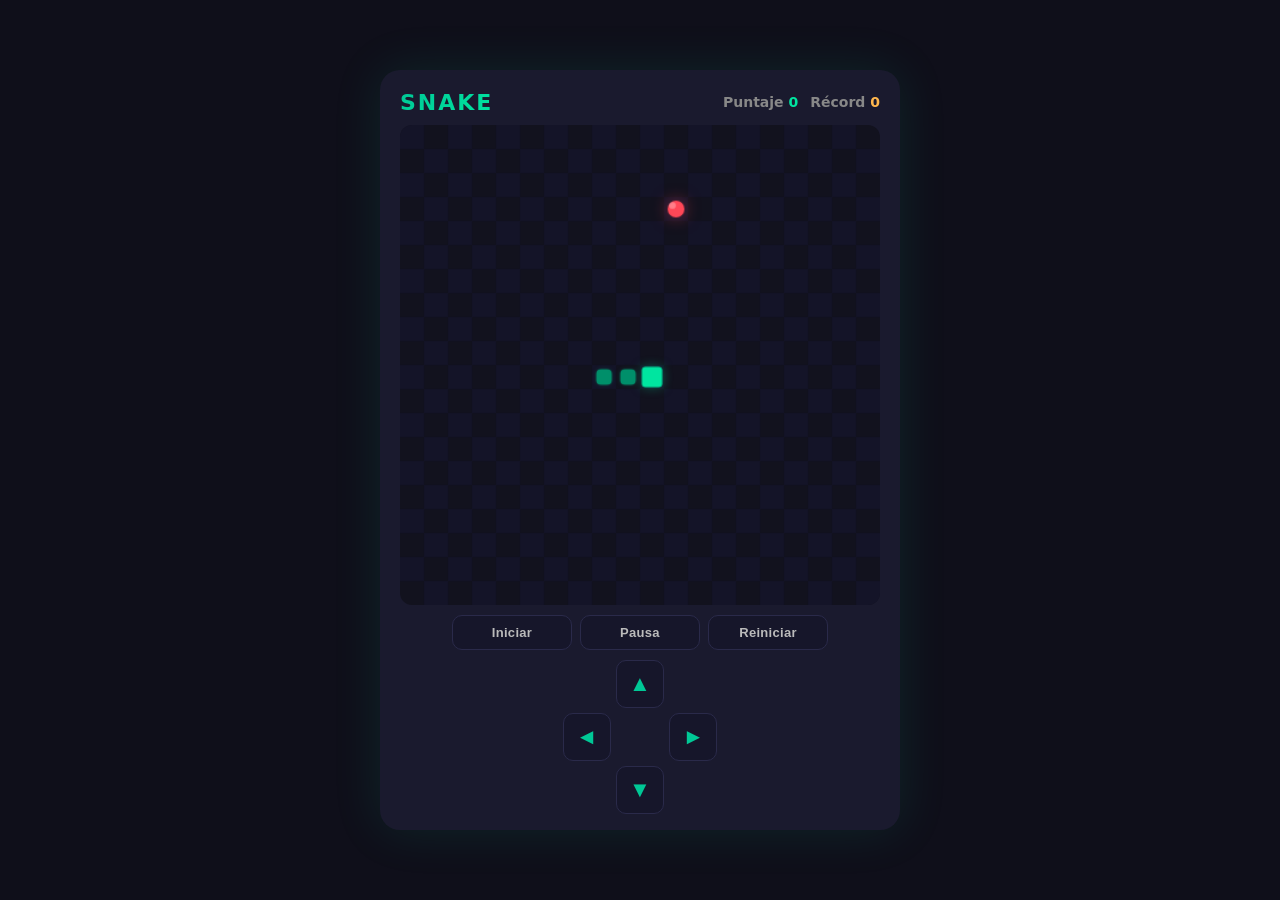
==== app/src/main/assets/index.html @ 1cebfd0d "Incorporar juego Snake original como recurso local" ====
<!DOCTYPE html>
<html lang="es">
<head>
<meta charset="UTF-8">
<meta name="viewport" content="width=device-width, initial-scale=1.0, maximum-scale=1.0, user-scalable=no">
<title>Snake Game</title>
<style>
*{margin:0;padding:0;box-sizing:border-box}
body{
  background:#0f0f1a;
  min-height:100dvh;
  display:flex;
  justify-content:center;
  align-items:center;
  font-family:'Segoe UI',system-ui,-apple-system,sans-serif;
  touch-action:none;
  overflow:hidden;
  user-select:none;-webkit-user-select:none;
}
.game-wrapper{
  background:#1a1a2e;
  border-radius:20px;
  padding:20px 20px 16px;
  box-shadow:0 0 50px rgba(0,200,150,.12);
  display:flex;
  flex-direction:column;
  align-items:center;
  max-width:96vw;
}
.header{
  width:100%;
  display:flex;
  justify-content:space-between;
  align-items:center;
  margin-bottom:10px;
  gap:10px;
}
.title{
  font-size:22px;font-weight:800;letter-spacing:2px;
  background:linear-gradient(135deg,#00c896,#00e5a0);
  -webkit-background-clip:text;-webkit-text-fill-color:transparent;
  background-clip:text;
}
.score-box{display:flex;gap:12px;font-size:14px;font-weight:600;flex-wrap:wrap}
.score-box .lbl{color:#888}
.score-box .score-val{color:#00e5a0}
.score-box .best-val{color:#ffb74d}
.canvas-wrapper{
  position:relative;
  width:min(80vw,65vh,480px);
  aspect-ratio:1/1;
  border-radius:12px;
  overflow:hidden;
  touch-action:none;
}
canvas{
  display:block;width:100%;height:100%;
  background:#12121e;touch-action:none;
}
.overlay{
  position:absolute;inset:0;
  background:rgba(0,0,0,.72);backdrop-filter:blur(5px);-webkit-backdrop-filter:blur(5px);
  display:flex;flex-direction:column;justify-content:center;align-items:center;
  gap:6px;border-radius:12px;z-index:10;
  transition:opacity .25s;
}
.overlay.hidden{display:none}
.overlay h2{color:#fff;font-size:clamp(22px,5vw,32px);font-weight:700}
.overlay .fs{color:#00e5a0;font-size:clamp(18px,4vw,24px);font-weight:600}
.overlay .rec{
  color:#ffb74d;font-size:clamp(14px,3.5vw,18px);font-weight:700;
  animation:rec-pulse 1s ease-in-out infinite alternate;
}
@keyframes rec-pulse{from{transform:scale(1);opacity:.8}to{transform:scale(1.06);opacity:1}}
.overlay .sub{color:#999;font-size:clamp(12px,2.5vw,14px);margin-top:4px}
.overlay button{
  margin-top:10px;background:#00c896;color:#fff;border:none;
  padding:10px 32px;border-radius:10px;font-size:15px;font-weight:700;
  cursor:pointer;transition:.15s;
}
.overlay button:hover{background:#00e5a0;transform:scale(1.03)}
.overlay button:active{transform:scale(.97)}
.controls{
  width:100%;display:flex;justify-content:center;
  gap:8px;margin-top:10px;flex-wrap:wrap;
}
.controls button{
  flex:1;min-width:68px;max-width:120px;
  background:#16162a;color:#bbb;border:1px solid #2a2a4a;
  padding:9px 0;border-radius:10px;font-size:13px;font-weight:700;
  cursor:pointer;transition:.15s;letter-spacing:.3px;
}
.controls button:hover{background:#1e1e3a;border-color:#00c896}
.controls button:active{transform:scale(.96)}
.controls .btn-start{color:#00e5a0}
.controls .btn-pause{color:#ffb74d}
.controls .btn-reset{color:#ff6b6b}
.controls .btn-dis{opacity:.4;pointer-events:none}
.dpad{
  display:grid;
  grid-template-areas:'. up .''left . right''. down .';
  grid-template-columns:1fr 1fr 1fr;grid-template-rows:1fr 1fr 1fr;
  gap:5px;width:min(155px,44vw);margin-top:10px;touch-action:none;
}
.dpad button{
  width:100%;aspect-ratio:1/1;
  border-radius:10px;border:1px solid #2a2a4a;
  background:#16162a;color:#00c896;
  font-size:clamp(16px,4vw,22px);
  display:flex;align-items:center;justify-content:center;
  cursor:pointer;touch-action:none;
  -webkit-tap-highlight-color:transparent;user-select:none;
  transition:.08s;
}
.dpad button:active{background:#1e1e3a;border-color:#00e5a0;transform:scale(.92)}
.dpad .d-up{grid-area:up}
.dpad .d-left{grid-area:left}
.dpad .d-right{grid-area:right}
.dpad .d-down{grid-area:down}
@media(max-width:480px){
  .game-wrapper{padding:12px 10px}
  .title{font-size:18px}
  .score-box{font-size:12px;gap:8px}
  .controls button{font-size:12px;padding:7px 0}
}
@media(max-height:660px){
  .canvas-wrapper{width:min(75vw,55vh,380px)}
  .dpad{gap:4px;width:min(120px,38vw);margin-top:6px}
  .controls{margin-top:6px}
  .controls button{padding:5px 0;font-size:11px}
}
</style>
</head>
<body>

<div class="game-wrapper">
  <div class="header">
    <span class="title">SNAKE</span>
    <div class="score-box">
      <span><span class="lbl">Puntaje</span> <span class="score-val" id="scoreDisplay">0</span></span>
      <span><span class="lbl">Récord</span> <span class="best-val" id="bestDisplay">0</span></span>
    </div>
  </div>

  <div class="canvas-wrapper">
    <canvas id="gameCanvas" width="400" height="400"></canvas>
    <div class="overlay" id="overlay">
      <h2 id="overlayTitle">Game Over</h2>
      <p class="fs">Puntaje: <span id="overlayScore">0</span></p>
      <p class="rec hidden" id="recordMsg">★ ¡Nuevo récord!</p>
      <p class="sub" id="overlaySub">Presiona Iniciar para jugar</p>
      <button id="overlayBtn">Jugar de nuevo</button>
    </div>
  </div>

  <div class="controls">
    <button id="btnStart">Iniciar</button>
    <button id="btnPause">Pausa</button>
    <button id="btnReset">Reiniciar</button>
  </div>

  <div class="dpad" id="dpad">
    <button class="d-up" data-dir="up">▲</button>
    <button class="d-left" data-dir="left">◄</button>
    <button class="d-right" data-dir="right">►</button>
    <button class="d-down" data-dir="down">▼</button>
  </div>
</div>

<script>
(function(){
  const C=document.getElementById('gameCanvas'),CX=C.getContext('2d');
  const S=document.getElementById('scoreDisplay'),B=document.getElementById('bestDisplay');
  const bS=document.getElementById('btnStart'),bP=document.getElementById('btnPause'),bR=document.getElementById('btnReset');
  const O=document.getElementById('overlay'),OT=document.getElementById('overlayTitle');
  const OS=document.getElementById('overlayScore'),OSu=document.getElementById('overlaySub');
  const OB=document.getElementById('overlayBtn'),RM=document.getElementById('recordMsg');
  const DP=document.querySelectorAll('[data-dir]');

  const G=20, U=C.width/G;
  let snake,food,dir,nextDir,score,best;
  let running=false,paused=false,gameOver=false;
  let tid=null, interval=200;

  const AC=new (window.AudioContext||window.webkitAudioContext)();

  function beep(f,d,t){
    try{
      const o=AC.createOscillator(),g=AC.createGain();
      o.type=t;o.frequency.value=f;
      g.gain.setValueAtTime(.12,AC.currentTime);
      g.gain.exponentialRampToValueAtTime(.001,AC.currentTime+d);
      o.connect(g);g.connect(AC.destination);o.start();o.stop(AC.currentTime+d);
    }catch(e){}
  }
  function beepEat(){beep(660,.08)}
  function beepLose(){beep(180,.35,'sawtooth')}
  function beepTurn(){beep(440,.04)}

  function loadBest(){try{return parseInt(localStorage.getItem('snakeBest'))||0}catch{return 0}}
  function saveBest(v){try{localStorage.setItem('snakeBest',v)}catch{}}

  function placeFood(){
    const free=[];
    for(let x=0;x<G;x++)for(let y=0;y<G;y++)
      if(!snake.some(s=>s.x===x&&s.y===y))free.push({x,y});
    food=free.length?free[Math.floor(Math.random()*free.length)]:null;
  }

  function draw(){
    CX.clearRect(0,0,C.width,C.height);

    for(let x=0;x<G;x++)for(let y=0;y<G;y++)
      if((x+y)%2===0){CX.fillStyle='#141428';CX.fillRect(x*U,y*U,U,U)}

    snake.forEach((s,i)=>{
      const isHead=i===0;
      CX.shadowColor=isHead?'rgba(0,229,160,.35)':'rgba(0,200,150,.15)';
      CX.shadowBlur=isHead?10:4;
      CX.fillStyle=isHead?'#00e5a0':'#008f6a';
      const p=isHead?1.5:3.5;
      CX.beginPath();
      CX.roundRect(s.x*U+p,s.y*U+p,U-p*2,U-p*2,isHead?3:4);
      CX.fill();
    });
    CX.shadowBlur=0;

    if(food){
      CX.shadowColor='rgba(255,71,87,.5)';CX.shadowBlur=14;
      CX.beginPath();
      CX.arc(food.x*U+U/2,food.y*U+U/2,U/2-3,0,Math.PI*2);
      CX.fillStyle='#ff4757';CX.fill();
      CX.shadowBlur=0;
      CX.beginPath();
      CX.arc(food.x*U+U/2-3,food.y*U+U/2-3,U/7,0,Math.PI*2);
      CX.fillStyle='rgba(255,255,255,.3)';CX.fill();
    }

    if(paused&&running){
      CX.fillStyle='rgba(0,0,0,.55)';CX.fillRect(0,0,C.width,C.height);
      CX.fillStyle='#fff';CX.font='bold 38px "Segoe UI",sans-serif';
      CX.textAlign='center';CX.textBaseline='middle';
      CX.fillText('PAUSA',C.width/2,C.height/2-6);
      CX.fillStyle='#999';CX.font='15px "Segoe UI",sans-serif';
      CX.fillText('Presiona Espacio o Pausa',C.width/2,C.height/2+34);
    }
  }

  function init(){
    const h=Math.floor(G/2);
    snake=[{x:h,y:h},{x:h-1,y:h},{x:h-2,y:h}];
    dir='right';nextDir='right';
    score=0;best=loadBest();interval=200;
    B.textContent=best;S.textContent='0';
    running=false;paused=false;gameOver=false;
    if(tid){clearTimeout(tid);tid=null}
    placeFood();draw();
    O.classList.add('hidden');bS.textContent='Iniciar';bP.textContent='Pausa';
  }

  function schedule(){
    if(tid){clearTimeout(tid);tid=null}
    if(!paused&&running&&!gameOver)tid=setTimeout(step,interval);
  }

  function step(){
    if(gameOver||!running)return;
    if(paused){schedule();return}

    dir=nextDir;
    const hd={x:snake[0].x+DM[dir].x,y:snake[0].y+DM[dir].y};

    if(hd.x<0||hd.x>=G||hd.y<0||hd.y>=G||snake.some(s=>s.x===hd.x&&s.y===hd.y)){
      gameOver=true;running=false;
      beepLose();
      const nr=score>best;
      if(nr){best=score;saveBest(best);B.textContent=best}
      OT.textContent='Game Over';
      OS.textContent=score;
      OSu.textContent='Presiona Iniciar o Reiniciar';
      RM.classList.toggle('hidden',!nr);
      O.classList.remove('hidden');
      draw();
      if(tid){clearTimeout(tid);tid=null}
      return;
    }

    snake.unshift(hd);

    if(food&&hd.x===food.x&&hd.y===food.y){
      score++;S.textContent=score;
      beepEat();placeFood();
      const ns=Math.floor(score/5);
      const ni=Math.max(70,200-ns*15);
      if(ni!==interval){interval=ni;schedule()}
    }else{
      snake.pop();
    }

    draw();
    schedule();
  }

  const DM={up:{x:0,y:-1},down:{x:0,y:1},left:{x:-1,y:0},right:{x:1,y:0}};

  function setDir(d){
    if(!d||gameOver||!running)return;
    const opp={up:'down',down:'up',left:'right',right:'left'};
    if(d!==nextDir&&opp[d]!==nextDir){nextDir=d;beepTurn()}
  }

  function startG(){
    if(gameOver){init();startG();return}
    if(running)return;
    running=true;paused=false;
    bS.textContent='Jugando';
    AC.resume();
    schedule();
  }

  function togglePause(){
    if(!running||gameOver)return;
    paused=!paused;
    bP.textContent=paused?'Continuar':'Pausa';
    if(paused){if(tid){clearTimeout(tid);tid=null}draw()}
    else schedule();
  }

  function resetG(){
    if(tid){clearTimeout(tid);tid=null}
    init();
    bP.textContent='Pausa';
  }

  document.addEventListener('keydown',e=>{
    const k=e.key;
    if(k===' '){e.preventDefault();togglePause();return}
    const m={ArrowUp:'up',ArrowDown:'down',ArrowLeft:'left',ArrowRight:'right',w:'up',W:'up',s:'down',S:'down',a:'left',A:'left',d:'right',D:'right'};
    const d=m[k];
    if(d){e.preventDefault();setDir(d)}
  });

  bS.addEventListener('click',startG);
  bP.addEventListener('click',togglePause);
  bR.addEventListener('click',resetG);
  OB.addEventListener('click',()=>{init();startG()});

  let tID=false;
  DP.forEach(b=>{
    const fn=e=>{e.preventDefault();if(tID)return;tID=true;setDir(b.dataset.dir);setTimeout(()=>{tID=false},80)};
    b.addEventListener('touchstart',fn,{passive:false});
    b.addEventListener('mousedown',fn);
  });

  let ts=null;
  C.addEventListener('touchstart',e=>{const t=e.touches[0];ts={x:t.clientX,y:t.clientY}},{passive:true});
  C.addEventListener('touchend',e=>{
    if(!ts)return;
    const t=e.changedTouches[0];
    const dx=t.clientX-ts.x,dy=t.clientY-ts.y;
    ts=null;
    if(Math.abs(dx)<20&&Math.abs(dy)<20)return;
    setDir(Math.abs(dx)>Math.abs(dy)?(dx>0?'right':'left'):(dy>0?'down':'up'));
  },{passive:true});

  if(!CanvasRenderingContext2D.prototype.roundRect){
    CanvasRenderingContext2D.prototype.roundRect=function(x,y,w,h,r){
      if(r>w/2)r=w/2;if(r>h/2)r=h/2;
      this.moveTo(x+r,y);this.lineTo(x+w-r,y);
      this.quadraticCurveTo(x+w,y,x+w,y+r);
      this.lineTo(x+w,y+h-r);
      this.quadraticCurveTo(x+w,y+h,x+w-r,y+h);
      this.lineTo(x+r,y+h);
      this.quadraticCurveTo(x,y+h,x,y+h-r);
      this.lineTo(x,y+r);
      this.quadraticCurveTo(x,y,x+r,y);
      this.closePath();return this;
    };
  }

  init();
})();
</script>
</body>
</html>
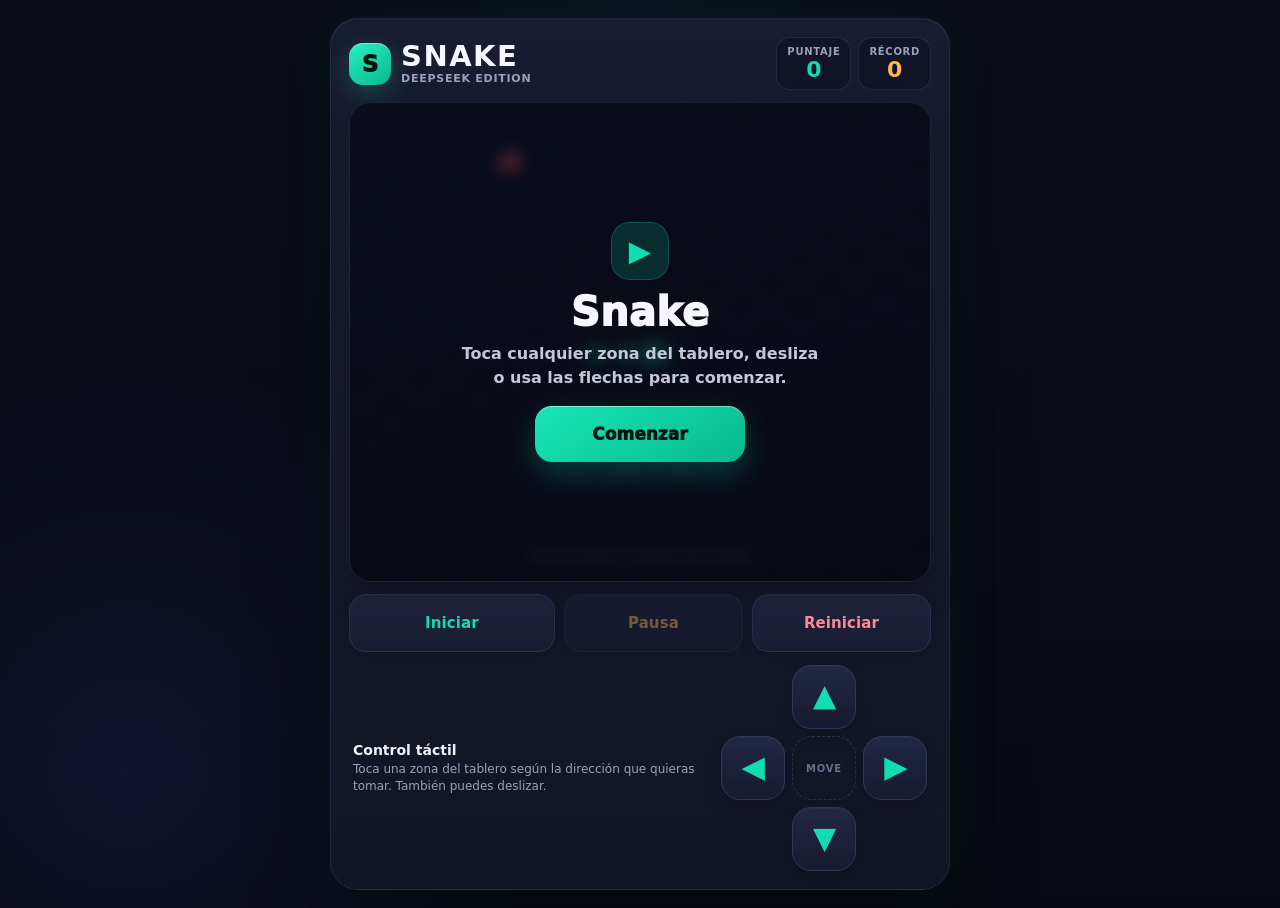
==== commit b72aa175: "feat: mejorar controles táctiles y diseño visual" ====
--- a/app/src/main/assets/index.html
+++ b/app/src/main/assets/index.html
@@ -2,265 +2,535 @@
 <html lang="es">
 <head>
 <meta charset="UTF-8">
-<meta name="viewport" content="width=device-width, initial-scale=1.0, maximum-scale=1.0, user-scalable=no">
-<title>Snake Game</title>
+<meta name="viewport" content="width=device-width, initial-scale=1.0, maximum-scale=1.0, user-scalable=no, viewport-fit=cover">
+<meta name="theme-color" content="#090b16">
+<title>Snake DeepSeek</title>
 <style>
-*{margin:0;padding:0;box-sizing:border-box}
+:root{
+  --bg:#090b16;
+  --panel:#15182b;
+  --panel-2:#1b1f36;
+  --line:#2a3050;
+  --text:#f7f8ff;
+  --muted:#9aa1b9;
+  --green:#10ddb0;
+  --green-2:#08b98f;
+  --green-soft:rgba(16,221,176,.16);
+  --orange:#ffb547;
+  --red:#ff5c70;
+}
+*{box-sizing:border-box;margin:0;padding:0}
+html,body{width:100%;min-height:100%;background:var(--bg)}
 body{
-  background:#0f0f1a;
   min-height:100dvh;
   display:flex;
+  align-items:center;
   justify-content:center;
-  align-items:center;
-  font-family:'Segoe UI',system-ui,-apple-system,sans-serif;
+  padding:max(18px,env(safe-area-inset-top)) 14px max(18px,env(safe-area-inset-bottom));
+  overflow:hidden;
+  color:var(--text);
+  font-family:Inter,"Segoe UI",Roboto,system-ui,-apple-system,sans-serif;
+  background:
+    radial-gradient(circle at 50% 28%,rgba(16,221,176,.12),transparent 34%),
+    radial-gradient(circle at 10% 85%,rgba(76,91,255,.10),transparent 30%),
+    linear-gradient(180deg,#0b0d19 0%,#080a13 100%);
   touch-action:none;
-  overflow:hidden;
-  user-select:none;-webkit-user-select:none;
-}
-.game-wrapper{
-  background:#1a1a2e;
-  border-radius:20px;
-  padding:20px 20px 16px;
-  box-shadow:0 0 50px rgba(0,200,150,.12);
+  user-select:none;
+  -webkit-user-select:none;
+  -webkit-tap-highlight-color:transparent;
+}
+button{font:inherit}
+.hidden{display:none!important}
+.game-shell{
+  width:min(94vw,620px);
+  max-height:calc(100dvh - 28px);
   display:flex;
   flex-direction:column;
+  gap:12px;
+  padding:18px;
+  border:1px solid rgba(137,151,212,.12);
+  border-radius:28px;
+  background:linear-gradient(180deg,rgba(25,29,50,.98),rgba(18,21,38,.98));
+  box-shadow:
+    0 28px 80px rgba(0,0,0,.44),
+    0 0 55px rgba(16,221,176,.08),
+    inset 0 1px 0 rgba(255,255,255,.035);
+}
+.header{
+  display:flex;
   align-items:center;
-  max-width:96vw;
-}
-.header{
-  width:100%;
-  display:flex;
   justify-content:space-between;
-  align-items:center;
-  margin-bottom:10px;
-  gap:10px;
-}
+  gap:12px;
+}
+.brand{display:flex;align-items:center;gap:10px;min-width:0}
+.brand-mark{
+  width:42px;height:42px;border-radius:14px;
+  display:grid;place-items:center;
+  color:#07130f;
+  font-size:23px;font-weight:1000;
+  background:linear-gradient(145deg,#29efc2,var(--green-2));
+  box-shadow:0 8px 24px rgba(16,221,176,.24),inset 0 1px 0 rgba(255,255,255,.4);
+}
+.title-wrap{display:flex;flex-direction:column;gap:1px;min-width:0}
 .title{
-  font-size:22px;font-weight:800;letter-spacing:2px;
-  background:linear-gradient(135deg,#00c896,#00e5a0);
-  -webkit-background-clip:text;-webkit-text-fill-color:transparent;
-  background-clip:text;
-}
-.score-box{display:flex;gap:12px;font-size:14px;font-weight:600;flex-wrap:wrap}
-.score-box .lbl{color:#888}
-.score-box .score-val{color:#00e5a0}
-.score-box .best-val{color:#ffb74d}
+  color:var(--text);
+  font-size:clamp(21px,5vw,29px);
+  line-height:1;
+  font-weight:900;
+  letter-spacing:1.5px;
+}
+.subtitle{color:var(--muted);font-size:11px;font-weight:700;letter-spacing:.75px;text-transform:uppercase}
+.score-box{display:flex;gap:7px;flex-shrink:0}
+.score-card{
+  min-width:72px;
+  padding:8px 10px;
+  border:1px solid rgba(139,153,215,.14);
+  border-radius:14px;
+  background:rgba(8,11,24,.36);
+  text-align:center;
+}
+.score-label{display:block;color:var(--muted);font-size:10px;font-weight:800;text-transform:uppercase;letter-spacing:.7px}
+.score-value{display:block;margin-top:1px;font-size:22px;font-weight:900;line-height:1.05;color:var(--green)}
+.score-card.best .score-value{color:var(--orange)}
 .canvas-wrapper{
   position:relative;
-  width:min(80vw,65vh,480px);
+  width:100%;
   aspect-ratio:1/1;
-  border-radius:12px;
   overflow:hidden;
+  border:1px solid rgba(100,116,190,.18);
+  border-radius:22px;
+  background:#0d1020;
+  box-shadow:inset 0 0 45px rgba(0,0,0,.38),0 14px 32px rgba(0,0,0,.22);
   touch-action:none;
-}
-canvas{
-  display:block;width:100%;height:100%;
-  background:#12121e;touch-action:none;
-}
+  cursor:pointer;
+}
+canvas{display:block;width:100%;height:100%;touch-action:none}
+.board-badge{
+  position:absolute;
+  left:50%;bottom:12px;
+  transform:translateX(-50%);
+  z-index:4;
+  max-width:calc(100% - 24px);
+  padding:7px 12px;
+  border:1px solid rgba(255,255,255,.08);
+  border-radius:999px;
+  background:rgba(7,9,18,.68);
+  color:#c7ccdc;
+  font-size:11px;
+  font-weight:750;
+  white-space:nowrap;
+  pointer-events:none;
+  backdrop-filter:blur(8px);
+  -webkit-backdrop-filter:blur(8px);
+  transition:opacity .25s,transform .25s;
+}
+.board-badge.playing{opacity:0;transform:translate(-50%,8px)}
 .overlay{
-  position:absolute;inset:0;
-  background:rgba(0,0,0,.72);backdrop-filter:blur(5px);-webkit-backdrop-filter:blur(5px);
-  display:flex;flex-direction:column;justify-content:center;align-items:center;
-  gap:6px;border-radius:12px;z-index:10;
-  transition:opacity .25s;
-}
-.overlay.hidden{display:none}
-.overlay h2{color:#fff;font-size:clamp(22px,5vw,32px);font-weight:700}
-.overlay .fs{color:#00e5a0;font-size:clamp(18px,4vw,24px);font-weight:600}
-.overlay .rec{
-  color:#ffb74d;font-size:clamp(14px,3.5vw,18px);font-weight:700;
-  animation:rec-pulse 1s ease-in-out infinite alternate;
-}
-@keyframes rec-pulse{from{transform:scale(1);opacity:.8}to{transform:scale(1.06);opacity:1}}
-.overlay .sub{color:#999;font-size:clamp(12px,2.5vw,14px);margin-top:4px}
+  position:absolute;inset:0;z-index:8;
+  display:flex;flex-direction:column;align-items:center;justify-content:center;
+  gap:9px;padding:26px;text-align:center;
+  background:linear-gradient(180deg,rgba(7,9,18,.68),rgba(7,9,18,.84));
+  backdrop-filter:blur(7px);-webkit-backdrop-filter:blur(7px);
+  pointer-events:none;
+}
+.overlay-icon{
+  width:58px;height:58px;border-radius:19px;
+  display:grid;place-items:center;
+  margin-bottom:2px;
+  background:var(--green-soft);
+  border:1px solid rgba(16,221,176,.24);
+  color:var(--green);
+  font-size:29px;
+}
+.overlay h2{font-size:clamp(28px,7vw,40px);line-height:1.05;font-weight:950;letter-spacing:.3px}
+.overlay .fs{font-size:clamp(18px,4.6vw,25px);font-weight:850;color:var(--green)}
+.overlay .rec{font-size:clamp(16px,4vw,21px);font-weight:900;color:var(--orange);animation:recordPulse .8s ease-in-out infinite alternate}
+.overlay .sub{max-width:360px;color:#c3c8d9;font-size:clamp(13px,3.3vw,16px);line-height:1.45;font-weight:600}
 .overlay button{
-  margin-top:10px;background:#00c896;color:#fff;border:none;
-  padding:10px 32px;border-radius:10px;font-size:15px;font-weight:700;
-  cursor:pointer;transition:.15s;
-}
-.overlay button:hover{background:#00e5a0;transform:scale(1.03)}
-.overlay button:active{transform:scale(.97)}
-.controls{
-  width:100%;display:flex;justify-content:center;
-  gap:8px;margin-top:10px;flex-wrap:wrap;
-}
-.controls button{
-  flex:1;min-width:68px;max-width:120px;
-  background:#16162a;color:#bbb;border:1px solid #2a2a4a;
-  padding:9px 0;border-radius:10px;font-size:13px;font-weight:700;
-  cursor:pointer;transition:.15s;letter-spacing:.3px;
-}
-.controls button:hover{background:#1e1e3a;border-color:#00c896}
-.controls button:active{transform:scale(.96)}
-.controls .btn-start{color:#00e5a0}
-.controls .btn-pause{color:#ffb74d}
-.controls .btn-reset{color:#ff6b6b}
-.controls .btn-dis{opacity:.4;pointer-events:none}
+  min-width:210px;min-height:56px;
+  margin-top:8px;padding:0 26px;
+  border:0;border-radius:17px;
+  background:linear-gradient(145deg,#19e5b6,#08b98f);
+  color:#05130f;font-size:17px;font-weight:950;
+  box-shadow:0 12px 30px rgba(16,221,176,.24),inset 0 1px 0 rgba(255,255,255,.4);
+  pointer-events:auto;
+  transition:transform .12s,filter .12s;
+}
+.overlay button:active{transform:scale(.96);filter:brightness(.94)}
+@keyframes recordPulse{from{transform:scale(1);opacity:.83}to{transform:scale(1.045);opacity:1}}
+.action-row{display:grid;grid-template-columns:1.15fr 1fr 1fr;gap:9px}
+.action-row button{
+  min-width:0;min-height:58px;
+  padding:0 8px;
+  border:1px solid var(--line);
+  border-radius:16px;
+  background:linear-gradient(180deg,#20243d,#181c31);
+  color:#e7e9f2;
+  font-size:15px;
+  font-weight:850;
+  letter-spacing:.1px;
+  box-shadow:inset 0 1px 0 rgba(255,255,255,.025),0 6px 16px rgba(0,0,0,.12);
+  transition:transform .1s,border-color .1s,background .1s,opacity .1s;
+}
+.action-row button:active{transform:scale(.97);border-color:rgba(16,221,176,.62);background:#222842}
+.action-row .start{color:var(--green)}
+.action-row .pause{color:var(--orange)}
+.action-row .reset{color:#ff8a98}
+.action-row button:disabled{opacity:.42;transform:none}
+.control-area{
+  display:flex;
+  align-items:center;
+  justify-content:space-between;
+  gap:14px;
+  padding:1px 4px 0;
+}
+.control-copy{flex:1;min-width:0}
+.control-copy strong{display:block;font-size:14px;color:#f0f2fb}
+.control-copy span{display:block;margin-top:3px;color:var(--muted);font-size:12px;line-height:1.35}
 .dpad{
+  flex:0 0 auto;
   display:grid;
-  grid-template-areas:'. up .''left . right''. down .';
-  grid-template-columns:1fr 1fr 1fr;grid-template-rows:1fr 1fr 1fr;
-  gap:5px;width:min(155px,44vw);margin-top:10px;touch-action:none;
+  grid-template-areas:". up ." "left center right" ". down .";
+  grid-template-columns:64px 64px 64px;
+  grid-template-rows:64px 64px 64px;
+  gap:7px;
+  touch-action:none;
 }
 .dpad button{
-  width:100%;aspect-ratio:1/1;
-  border-radius:10px;border:1px solid #2a2a4a;
-  background:#16162a;color:#00c896;
-  font-size:clamp(16px,4vw,22px);
-  display:flex;align-items:center;justify-content:center;
-  cursor:pointer;touch-action:none;
-  -webkit-tap-highlight-color:transparent;user-select:none;
-  transition:.08s;
-}
-.dpad button:active{background:#1e1e3a;border-color:#00e5a0;transform:scale(.92)}
-.dpad .d-up{grid-area:up}
-.dpad .d-left{grid-area:left}
-.dpad .d-right{grid-area:right}
-.dpad .d-down{grid-area:down}
-@media(max-width:480px){
-  .game-wrapper{padding:12px 10px}
-  .title{font-size:18px}
-  .score-box{font-size:12px;gap:8px}
-  .controls button{font-size:12px;padding:7px 0}
-}
-@media(max-height:660px){
-  .canvas-wrapper{width:min(75vw,55vh,380px)}
-  .dpad{gap:4px;width:min(120px,38vw);margin-top:6px}
-  .controls{margin-top:6px}
-  .controls button{padding:5px 0;font-size:11px}
+  width:64px;height:64px;
+  display:grid;place-items:center;
+  border:1px solid #303858;
+  border-radius:19px;
+  background:linear-gradient(180deg,#222743,#171b30);
+  color:var(--green);
+  font-size:28px;font-weight:950;line-height:1;
+  box-shadow:inset 0 1px 0 rgba(255,255,255,.035),0 7px 18px rgba(0,0,0,.16);
+  touch-action:none;
+  transition:transform .08s,background .08s,border-color .08s,box-shadow .08s;
+}
+.dpad button:active,.dpad button.pressed{
+  transform:scale(.92);
+  border-color:rgba(16,221,176,.72);
+  background:#26304a;
+  box-shadow:0 0 22px rgba(16,221,176,.16);
+}
+.d-up{grid-area:up}.d-left{grid-area:left}.d-right{grid-area:right}.d-down{grid-area:down}
+.dpad-center{
+  grid-area:center;
+  width:64px;height:64px;border-radius:20px;
+  display:grid;place-items:center;
+  color:#66708d;font-size:10px;font-weight:900;letter-spacing:.8px;
+  border:1px dashed rgba(127,142,202,.22);
+}
+@media(max-width:560px){
+  body{padding:max(12px,env(safe-area-inset-top)) 9px max(12px,env(safe-area-inset-bottom))}
+  .game-shell{width:97vw;padding:13px;border-radius:24px;gap:10px}
+  .brand-mark{width:38px;height:38px;border-radius:13px;font-size:21px}
+  .title{font-size:22px}.subtitle{font-size:9px}
+  .score-card{min-width:62px;padding:7px 8px}.score-value{font-size:19px}
+  .canvas-wrapper{border-radius:19px}
+  .action-row{gap:7px}.action-row button{min-height:56px;font-size:14px;border-radius:15px}
+  .control-area{justify-content:center;padding-top:0}
+  .control-copy{display:none}
+  .dpad{grid-template-columns:68px 68px 68px;grid-template-rows:68px 68px 68px;gap:8px}
+  .dpad button,.dpad-center{width:68px;height:68px;border-radius:20px}
+}
+@media(max-height:760px){
+  body{align-items:flex-start;overflow:auto}
+  .game-shell{max-height:none}
+  .canvas-wrapper{width:min(100%,54dvh);align-self:center}
+  .control-area{justify-content:center}
+  .control-copy{display:none}
+  .dpad{grid-template-columns:58px 58px 58px;grid-template-rows:58px 58px 58px;gap:6px}
+  .dpad button,.dpad-center{width:58px;height:58px;border-radius:17px}
+  .action-row button{min-height:52px}
 }
 </style>
 </head>
 <body>
-
-<div class="game-wrapper">
-  <div class="header">
-    <span class="title">SNAKE</span>
-    <div class="score-box">
-      <span><span class="lbl">Puntaje</span> <span class="score-val" id="scoreDisplay">0</span></span>
-      <span><span class="lbl">Récord</span> <span class="best-val" id="bestDisplay">0</span></span>
+<main class="game-shell">
+  <header class="header">
+    <div class="brand">
+      <div class="brand-mark" aria-hidden="true">S</div>
+      <div class="title-wrap">
+        <h1 class="title">SNAKE</h1>
+        <span class="subtitle">DeepSeek Edition</span>
+      </div>
     </div>
-  </div>
-
-  <div class="canvas-wrapper">
-    <canvas id="gameCanvas" width="400" height="400"></canvas>
+    <div class="score-box" aria-label="Puntuación">
+      <div class="score-card">
+        <span class="score-label">Puntaje</span>
+        <span class="score-value" id="scoreDisplay" aria-live="polite">0</span>
+      </div>
+      <div class="score-card best">
+        <span class="score-label">Récord</span>
+        <span class="score-value" id="bestDisplay">0</span>
+      </div>
+    </div>
+  </header>
+
+  <section class="canvas-wrapper" id="canvasWrapper" role="application" aria-label="Tablero de Snake. Toca alrededor de la cabeza o desliza para dirigir la serpiente.">
+    <canvas id="gameCanvas" width="600" height="600"></canvas>
+    <div class="board-badge" id="boardBadge">Toca el tablero o desliza para dirigir</div>
     <div class="overlay" id="overlay">
-      <h2 id="overlayTitle">Game Over</h2>
-      <p class="fs">Puntaje: <span id="overlayScore">0</span></p>
+      <div class="overlay-icon" id="overlayIcon" aria-hidden="true">▶</div>
+      <h2 id="overlayTitle">Snake</h2>
+      <p class="fs hidden" id="overlayScoreLine">Puntaje: <span id="overlayScore">0</span></p>
       <p class="rec hidden" id="recordMsg">★ ¡Nuevo récord!</p>
-      <p class="sub" id="overlaySub">Presiona Iniciar para jugar</p>
-      <button id="overlayBtn">Jugar de nuevo</button>
+      <p class="sub" id="overlaySub">Toca cualquier zona del tablero, desliza o usa las flechas para comenzar.</p>
+      <button id="overlayBtn" type="button">Comenzar</button>
     </div>
-  </div>
-
-  <div class="controls">
-    <button id="btnStart">Iniciar</button>
-    <button id="btnPause">Pausa</button>
-    <button id="btnReset">Reiniciar</button>
-  </div>
-
-  <div class="dpad" id="dpad">
-    <button class="d-up" data-dir="up">▲</button>
-    <button class="d-left" data-dir="left">◄</button>
-    <button class="d-right" data-dir="right">►</button>
-    <button class="d-down" data-dir="down">▼</button>
-  </div>
-</div>
+  </section>
+
+  <section class="action-row" aria-label="Acciones del juego">
+    <button class="start" id="btnStart" type="button">Iniciar</button>
+    <button class="pause" id="btnPause" type="button" disabled>Pausa</button>
+    <button class="reset" id="btnReset" type="button">Reiniciar</button>
+  </section>
+
+  <section class="control-area">
+    <div class="control-copy">
+      <strong>Control táctil</strong>
+      <span>Toca una zona del tablero según la dirección que quieras tomar. También puedes deslizar.</span>
+    </div>
+    <div class="dpad" id="dpad" aria-label="Controles de dirección">
+      <button class="d-up" data-dir="up" type="button" aria-label="Arriba">▲</button>
+      <button class="d-left" data-dir="left" type="button" aria-label="Izquierda">◀</button>
+      <div class="dpad-center" aria-hidden="true">MOVE</div>
+      <button class="d-right" data-dir="right" type="button" aria-label="Derecha">▶</button>
+      <button class="d-down" data-dir="down" type="button" aria-label="Abajo">▼</button>
+    </div>
+  </section>
+</main>
 
 <script>
 (function(){
-  const C=document.getElementById('gameCanvas'),CX=C.getContext('2d');
-  const S=document.getElementById('scoreDisplay'),B=document.getElementById('bestDisplay');
-  const bS=document.getElementById('btnStart'),bP=document.getElementById('btnPause'),bR=document.getElementById('btnReset');
-  const O=document.getElementById('overlay'),OT=document.getElementById('overlayTitle');
-  const OS=document.getElementById('overlayScore'),OSu=document.getElementById('overlaySub');
-  const OB=document.getElementById('overlayBtn'),RM=document.getElementById('recordMsg');
-  const DP=document.querySelectorAll('[data-dir]');
-
-  const G=20, U=C.width/G;
-  let snake,food,dir,nextDir,score,best;
-  let running=false,paused=false,gameOver=false;
-  let tid=null, interval=200;
-
-  const AC=new (window.AudioContext||window.webkitAudioContext)();
-
-  function beep(f,d,t){
+  'use strict';
+
+  const C=document.getElementById('gameCanvas');
+  const CX=C.getContext('2d');
+  const CW=document.getElementById('canvasWrapper');
+  const S=document.getElementById('scoreDisplay');
+  const B=document.getElementById('bestDisplay');
+  const bS=document.getElementById('btnStart');
+  const bP=document.getElementById('btnPause');
+  const bR=document.getElementById('btnReset');
+  const O=document.getElementById('overlay');
+  const OI=document.getElementById('overlayIcon');
+  const OT=document.getElementById('overlayTitle');
+  const OSL=document.getElementById('overlayScoreLine');
+  const OS=document.getElementById('overlayScore');
+  const OSu=document.getElementById('overlaySub');
+  const OB=document.getElementById('overlayBtn');
+  const RM=document.getElementById('recordMsg');
+  const badge=document.getElementById('boardBadge');
+  const DP=[...document.querySelectorAll('[data-dir]')];
+
+  const G=20;
+  const U=C.width/G;
+  const DM={up:{x:0,y:-1},down:{x:0,y:1},left:{x:-1,y:0},right:{x:1,y:0}};
+  const OPP={up:'down',down:'up',left:'right',right:'left'};
+
+  let snake=[];
+  let food=null;
+  let dir='right';
+  let nextDir='right';
+  let score=0;
+  let best=0;
+  let running=false;
+  let paused=false;
+  let gameOver=false;
+  let tid=null;
+  let interval=200;
+  let audioContext=null;
+  let pointerStart=null;
+  let tapFlash=null;
+
+  function ensureAudio(){
     try{
-      const o=AC.createOscillator(),g=AC.createGain();
-      o.type=t;o.frequency.value=f;
-      g.gain.setValueAtTime(.12,AC.currentTime);
-      g.gain.exponentialRampToValueAtTime(.001,AC.currentTime+d);
-      o.connect(g);g.connect(AC.destination);o.start();o.stop(AC.currentTime+d);
-    }catch(e){}
-  }
-  function beepEat(){beep(660,.08)}
-  function beepLose(){beep(180,.35,'sawtooth')}
-  function beepTurn(){beep(440,.04)}
-
-  function loadBest(){try{return parseInt(localStorage.getItem('snakeBest'))||0}catch{return 0}}
-  function saveBest(v){try{localStorage.setItem('snakeBest',v)}catch{}}
+      if(!audioContext) audioContext=new (window.AudioContext||window.webkitAudioContext)();
+      if(audioContext.state==='suspended') audioContext.resume();
+    }catch(_){audioContext=null}
+  }
+
+  function beep(f,d,type='sine'){
+    try{
+      ensureAudio();
+      if(!audioContext)return;
+      const o=audioContext.createOscillator();
+      const g=audioContext.createGain();
+      o.type=type;o.frequency.value=f;
+      g.gain.setValueAtTime(.10,audioContext.currentTime);
+      g.gain.exponentialRampToValueAtTime(.001,audioContext.currentTime+d);
+      o.connect(g);g.connect(audioContext.destination);
+      o.start();o.stop(audioContext.currentTime+d);
+    }catch(_){/* El juego continúa sin sonido. */}
+  }
+
+  function loadBest(){
+    try{return Math.max(0,parseInt(localStorage.getItem('snakeBest'),10)||0)}catch(_){return 0}
+  }
+  function saveBest(v){try{localStorage.setItem('snakeBest',String(v))}catch(_){}}
 
   function placeFood(){
     const free=[];
-    for(let x=0;x<G;x++)for(let y=0;y<G;y++)
-      if(!snake.some(s=>s.x===x&&s.y===y))free.push({x,y});
+    for(let x=0;x<G;x++){
+      for(let y=0;y<G;y++){
+        if(!snake.some(s=>s.x===x&&s.y===y)) free.push({x,y});
+      }
+    }
     food=free.length?free[Math.floor(Math.random()*free.length)]:null;
+  }
+
+  function roundedRect(ctx,x,y,w,h,r){
+    const radius=Math.min(r,w/2,h/2);
+    ctx.beginPath();
+    ctx.moveTo(x+radius,y);
+    ctx.lineTo(x+w-radius,y);
+    ctx.quadraticCurveTo(x+w,y,x+w,y+radius);
+    ctx.lineTo(x+w,y+h-radius);
+    ctx.quadraticCurveTo(x+w,y+h,x+w-radius,y+h);
+    ctx.lineTo(x+radius,y+h);
+    ctx.quadraticCurveTo(x,y+h,x,y+h-radius);
+    ctx.lineTo(x,y+radius);
+    ctx.quadraticCurveTo(x,y,x+radius,y);
+    ctx.closePath();
+  }
+
+  function drawBoard(){
+    const gradient=CX.createLinearGradient(0,0,C.width,C.height);
+    gradient.addColorStop(0,'#11152b');
+    gradient.addColorStop(1,'#090c19');
+    CX.fillStyle=gradient;
+    CX.fillRect(0,0,C.width,C.height);
+
+    for(let x=0;x<G;x++){
+      for(let y=0;y<G;y++){
+        CX.fillStyle=(x+y)%2===0?'rgba(62,72,130,.10)':'rgba(255,255,255,.008)';
+        CX.fillRect(x*U,y*U,U,U);
+      }
+    }
+
+    CX.strokeStyle='rgba(112,130,205,.09)';
+    CX.lineWidth=1;
+    for(let i=1;i<G;i++){
+      CX.beginPath();CX.moveTo(i*U,0);CX.lineTo(i*U,C.height);CX.stroke();
+      CX.beginPath();CX.moveTo(0,i*U);CX.lineTo(C.width,i*U);CX.stroke();
+    }
+  }
+
+  function drawSnake(){
+    snake.forEach((segment,index)=>{
+      const isHead=index===0;
+      const inset=isHead?2.3:4.2;
+      const x=segment.x*U+inset;
+      const y=segment.y*U+inset;
+      const size=U-inset*2;
+
+      CX.shadowColor=isHead?'rgba(32,242,191,.55)':'rgba(16,221,176,.24)';
+      CX.shadowBlur=isHead?18:8;
+      const grad=CX.createLinearGradient(x,y,x+size,y+size);
+      if(isHead){grad.addColorStop(0,'#2bf0c3');grad.addColorStop(1,'#08bd91')}
+      else{grad.addColorStop(0,'#12c99b');grad.addColorStop(1,'#08765d')}
+      CX.fillStyle=grad;
+      roundedRect(CX,x,y,size,size,isHead?8:7);
+      CX.fill();
+      CX.shadowBlur=0;
+
+      if(isHead){
+        const eyeR=2.2;
+        const cx=x+size/2;
+        const cy=y+size/2;
+        let eyes=[];
+        if(dir==='right') eyes=[[cx+5,cy-5],[cx+5,cy+5]];
+        if(dir==='left') eyes=[[cx-5,cy-5],[cx-5,cy+5]];
+        if(dir==='up') eyes=[[cx-5,cy-5],[cx+5,cy-5]];
+        if(dir==='down') eyes=[[cx-5,cy+5],[cx+5,cy+5]];
+        CX.fillStyle='#06251d';
+        eyes.forEach(([ex,ey])=>{CX.beginPath();CX.arc(ex,ey,eyeR,0,Math.PI*2);CX.fill()});
+      }
+    });
+  }
+
+  function drawFood(){
+    if(!food)return;
+    const cx=food.x*U+U/2;
+    const cy=food.y*U+U/2+1;
+    CX.shadowColor='rgba(255,76,103,.62)';CX.shadowBlur=20;
+    const grad=CX.createRadialGradient(cx-5,cy-6,2,cx,cy,U/2);
+    grad.addColorStop(0,'#ff9aab');grad.addColorStop(.35,'#ff516b');grad.addColorStop(1,'#cb2542');
+    CX.fillStyle=grad;
+    CX.beginPath();CX.arc(cx,cy,U*.34,0,Math.PI*2);CX.fill();
+    CX.shadowBlur=0;
+    CX.strokeStyle='#77d66d';CX.lineWidth=3;CX.lineCap='round';
+    CX.beginPath();CX.moveTo(cx+1,cy-U*.30);CX.quadraticCurveTo(cx+7,cy-U*.50,cx+11,cy-U*.44);CX.stroke();
+  }
+
+  function drawTapFlash(){
+    if(!tapFlash)return;
+    const age=performance.now()-tapFlash.time;
+    if(age>240){tapFlash=null;return}
+    const progress=age/240;
+    CX.save();
+    CX.globalAlpha=1-progress;
+    CX.strokeStyle='#2bf0c3';CX.lineWidth=4;
+    CX.beginPath();CX.arc(tapFlash.x,tapFlash.y,12+progress*28,0,Math.PI*2);CX.stroke();
+    CX.restore();
+    requestAnimationFrame(draw);
   }
 
   function draw(){
     CX.clearRect(0,0,C.width,C.height);
-
-    for(let x=0;x<G;x++)for(let y=0;y<G;y++)
-      if((x+y)%2===0){CX.fillStyle='#141428';CX.fillRect(x*U,y*U,U,U)}
-
-    snake.forEach((s,i)=>{
-      const isHead=i===0;
-      CX.shadowColor=isHead?'rgba(0,229,160,.35)':'rgba(0,200,150,.15)';
-      CX.shadowBlur=isHead?10:4;
-      CX.fillStyle=isHead?'#00e5a0':'#008f6a';
-      const p=isHead?1.5:3.5;
-      CX.beginPath();
-      CX.roundRect(s.x*U+p,s.y*U+p,U-p*2,U-p*2,isHead?3:4);
-      CX.fill();
-    });
-    CX.shadowBlur=0;
-
-    if(food){
-      CX.shadowColor='rgba(255,71,87,.5)';CX.shadowBlur=14;
-      CX.beginPath();
-      CX.arc(food.x*U+U/2,food.y*U+U/2,U/2-3,0,Math.PI*2);
-      CX.fillStyle='#ff4757';CX.fill();
-      CX.shadowBlur=0;
-      CX.beginPath();
-      CX.arc(food.x*U+U/2-3,food.y*U+U/2-3,U/7,0,Math.PI*2);
-      CX.fillStyle='rgba(255,255,255,.3)';CX.fill();
-    }
+    drawBoard();
+    drawSnake();
+    drawFood();
+    drawTapFlash();
 
     if(paused&&running){
-      CX.fillStyle='rgba(0,0,0,.55)';CX.fillRect(0,0,C.width,C.height);
-      CX.fillStyle='#fff';CX.font='bold 38px "Segoe UI",sans-serif';
+      CX.fillStyle='rgba(4,6,13,.68)';CX.fillRect(0,0,C.width,C.height);
+      CX.fillStyle='#f7f8ff';CX.font='900 52px "Segoe UI",sans-serif';
       CX.textAlign='center';CX.textBaseline='middle';
-      CX.fillText('PAUSA',C.width/2,C.height/2-6);
-      CX.fillStyle='#999';CX.font='15px "Segoe UI",sans-serif';
-      CX.fillText('Presiona Espacio o Pausa',C.width/2,C.height/2+34);
-    }
-  }
-
-  function init(){
+      CX.fillText('PAUSA',C.width/2,C.height/2-14);
+      CX.fillStyle='#aab0c4';CX.font='700 22px "Segoe UI",sans-serif';
+      CX.fillText('Toca el tablero para continuar',C.width/2,C.height/2+40);
+    }
+  }
+
+  function updateControls(){
+    bS.textContent=running?'Jugando':(gameOver?'Jugar':'Iniciar');
+    bS.disabled=running;
+    bP.disabled=!running||gameOver;
+    bP.textContent=paused?'Continuar':'Pausa';
+    badge.classList.toggle('playing',running&&!paused);
+  }
+
+  function showIntro(){
+    OI.textContent='▶';
+    OT.textContent='Snake';
+    OSL.classList.add('hidden');
+    RM.classList.add('hidden');
+    OSu.textContent='Toca cualquier zona del tablero, desliza o usa las flechas para comenzar.';
+    OB.textContent='Comenzar';
+    O.classList.remove('hidden');
+  }
+
+  function init(showOverlay=true){
     const h=Math.floor(G/2);
     snake=[{x:h,y:h},{x:h-1,y:h},{x:h-2,y:h}];
-    dir='right';nextDir='right';
-    score=0;best=loadBest();interval=200;
-    B.textContent=best;S.textContent='0';
+    dir='right';nextDir='right';score=0;interval=200;
+    best=loadBest();
+    S.textContent='0';B.textContent=String(best);
     running=false;paused=false;gameOver=false;
     if(tid){clearTimeout(tid);tid=null}
-    placeFood();draw();
-    O.classList.add('hidden');bS.textContent='Iniciar';bP.textContent='Pausa';
+    placeFood();
+    if(showOverlay) showIntro(); else O.classList.add('hidden');
+    updateControls();
+    draw();
   }
 
   function schedule(){
     if(tid){clearTimeout(tid);tid=null}
-    if(!paused&&running&&!gameOver)tid=setTimeout(step,interval);
+    if(!paused&&running&&!gameOver) tid=setTimeout(step,interval);
   }
 
   function step(){
@@ -268,31 +538,36 @@
     if(paused){schedule();return}
 
     dir=nextDir;
-    const hd={x:snake[0].x+DM[dir].x,y:snake[0].y+DM[dir].y};
-
-    if(hd.x<0||hd.x>=G||hd.y<0||hd.y>=G||snake.some(s=>s.x===hd.x&&s.y===hd.y)){
-      gameOver=true;running=false;
-      beepLose();
-      const nr=score>best;
-      if(nr){best=score;saveBest(best);B.textContent=best}
+    const head={x:snake[0].x+DM[dir].x,y:snake[0].y+DM[dir].y};
+    const hitsWall=head.x<0||head.x>=G||head.y<0||head.y>=G;
+    const hitsSelf=snake.some(s=>s.x===head.x&&s.y===head.y);
+
+    if(hitsWall||hitsSelf){
+      gameOver=true;running=false;paused=false;
+      beep(170,.38,'sawtooth');
+      const newRecord=score>0&&score>best;
+      if(newRecord){best=score;saveBest(best);B.textContent=String(best)}
+      OI.textContent='×';
       OT.textContent='Game Over';
-      OS.textContent=score;
-      OSu.textContent='Presiona Iniciar o Reiniciar';
-      RM.classList.toggle('hidden',!nr);
+      OS.textContent=String(score);
+      OSL.classList.remove('hidden');
+      RM.classList.toggle('hidden',!newRecord);
+      OSu.textContent=newRecord?'Superaste tu mejor puntaje.':'Toca el tablero o el botón para volver a jugar.';
+      OB.textContent='Jugar de nuevo';
       O.classList.remove('hidden');
+      updateControls();
       draw();
       if(tid){clearTimeout(tid);tid=null}
       return;
     }
 
-    snake.unshift(hd);
-
-    if(food&&hd.x===food.x&&hd.y===food.y){
-      score++;S.textContent=score;
-      beepEat();placeFood();
-      const ns=Math.floor(score/5);
-      const ni=Math.max(70,200-ns*15);
-      if(ni!==interval){interval=ni;schedule()}
+    snake.unshift(head);
+    if(food&&head.x===food.x&&head.y===food.y){
+      score++;
+      S.textContent=String(score);
+      beep(680,.08);
+      placeFood();
+      interval=Math.max(72,200-Math.floor(score/5)*15);
     }else{
       snake.pop();
     }
@@ -301,84 +576,120 @@
     schedule();
   }
 
-  const DM={up:{x:0,y:-1},down:{x:0,y:1},left:{x:-1,y:0},right:{x:1,y:0}};
-
-  function setDir(d){
-    if(!d||gameOver||!running)return;
-    const opp={up:'down',down:'up',left:'right',right:'left'};
-    if(d!==nextDir&&opp[d]!==nextDir){nextDir=d;beepTurn()}
-  }
-
-  function startG(){
-    if(gameOver){init();startG();return}
+  function setDir(direction){
+    if(!direction||gameOver||!running)return false;
+    if(direction===nextDir||OPP[direction]===nextDir)return false;
+    nextDir=direction;
+    beep(430,.035);
+    DP.forEach(button=>button.classList.toggle('pressed',button.dataset.dir===direction));
+    setTimeout(()=>DP.forEach(button=>button.classList.remove('pressed')),90);
+    return true;
+  }
+
+  function startGame(){
+    if(gameOver) init(false);
     if(running)return;
-    running=true;paused=false;
-    bS.textContent='Jugando';
-    AC.resume();
+    running=true;paused=false;gameOver=false;
+    O.classList.add('hidden');
+    ensureAudio();
+    updateControls();
     schedule();
   }
 
   function togglePause(){
     if(!running||gameOver)return;
     paused=!paused;
-    bP.textContent=paused?'Continuar':'Pausa';
-    if(paused){if(tid){clearTimeout(tid);tid=null}draw()}
-    else schedule();
-  }
-
-  function resetG(){
-    if(tid){clearTimeout(tid);tid=null}
-    init();
-    bP.textContent='Pausa';
-  }
-
-  document.addEventListener('keydown',e=>{
-    const k=e.key;
-    if(k===' '){e.preventDefault();togglePause();return}
-    const m={ArrowUp:'up',ArrowDown:'down',ArrowLeft:'left',ArrowRight:'right',w:'up',W:'up',s:'down',S:'down',a:'left',A:'left',d:'right',D:'right'};
-    const d=m[k];
-    if(d){e.preventDefault();setDir(d)}
+    if(paused&&tid){clearTimeout(tid);tid=null}
+    if(!paused)schedule();
+    updateControls();
+    draw();
+  }
+
+  function resetGame(){
+    init(true);
+  }
+
+  function pointerPosition(event){
+    const rect=C.getBoundingClientRect();
+    return {
+      x:(event.clientX-rect.left)*(C.width/rect.width),
+      y:(event.clientY-rect.top)*(C.height/rect.height)
+    };
+  }
+
+  function directionFromTap(position){
+    const head=snake[0];
+    const hx=(head.x+.5)*U;
+    const hy=(head.y+.5)*U;
+    const dx=position.x-hx;
+    const dy=position.y-hy;
+    return Math.abs(dx)>=Math.abs(dy)?(dx>=0?'right':'left'):(dy>=0?'down':'up');
+  }
+
+  function handleBoardDirection(direction,position){
+    if(gameOver){
+      init(false);
+      startGame();
+    }else if(!running){
+      startGame();
+    }else if(paused){
+      togglePause();
+    }
+    if(position)tapFlash={x:position.x,y:position.y,time:performance.now()};
+    setDir(direction);
+    draw();
+  }
+
+  CW.addEventListener('pointerdown',event=>{
+    if(event.target===OB)return;
+    event.preventDefault();
+    CW.setPointerCapture?.(event.pointerId);
+    const pos=pointerPosition(event);
+    pointerStart={x:pos.x,y:pos.y,id:event.pointerId};
   });
 
-  bS.addEventListener('click',startG);
+  CW.addEventListener('pointerup',event=>{
+    if(event.target===OB||!pointerStart)return;
+    event.preventDefault();
+    const end=pointerPosition(event);
+    const dx=end.x-pointerStart.x;
+    const dy=end.y-pointerStart.y;
+    const distance=Math.hypot(dx,dy);
+    pointerStart=null;
+    const direction=distance>28
+      ?(Math.abs(dx)>=Math.abs(dy)?(dx>=0?'right':'left'):(dy>=0?'down':'up'))
+      :directionFromTap(end);
+    handleBoardDirection(direction,end);
+  });
+
+  CW.addEventListener('pointercancel',()=>{pointerStart=null});
+
+  DP.forEach(button=>{
+    button.addEventListener('pointerdown',event=>{
+      event.preventDefault();
+      if(!running&&!gameOver)startGame();
+      setDir(button.dataset.dir);
+    });
+  });
+
+  document.addEventListener('keydown',event=>{
+    if(event.key===' '){event.preventDefault();togglePause();return}
+    const keyMap={ArrowUp:'up',ArrowDown:'down',ArrowLeft:'left',ArrowRight:'right',w:'up',W:'up',s:'down',S:'down',a:'left',A:'left',d:'right',D:'right'};
+    const direction=keyMap[event.key];
+    if(direction){
+      event.preventDefault();
+      if(!running&&!gameOver)startGame();
+      setDir(direction);
+    }
+  });
+
+  bS.addEventListener('click',startGame);
   bP.addEventListener('click',togglePause);
-  bR.addEventListener('click',resetG);
-  OB.addEventListener('click',()=>{init();startG()});
-
-  let tID=false;
-  DP.forEach(b=>{
-    const fn=e=>{e.preventDefault();if(tID)return;tID=true;setDir(b.dataset.dir);setTimeout(()=>{tID=false},80)};
-    b.addEventListener('touchstart',fn,{passive:false});
-    b.addEventListener('mousedown',fn);
-  });
-
-  let ts=null;
-  C.addEventListener('touchstart',e=>{const t=e.touches[0];ts={x:t.clientX,y:t.clientY}},{passive:true});
-  C.addEventListener('touchend',e=>{
-    if(!ts)return;
-    const t=e.changedTouches[0];
-    const dx=t.clientX-ts.x,dy=t.clientY-ts.y;
-    ts=null;
-    if(Math.abs(dx)<20&&Math.abs(dy)<20)return;
-    setDir(Math.abs(dx)>Math.abs(dy)?(dx>0?'right':'left'):(dy>0?'down':'up'));
-  },{passive:true});
-
-  if(!CanvasRenderingContext2D.prototype.roundRect){
-    CanvasRenderingContext2D.prototype.roundRect=function(x,y,w,h,r){
-      if(r>w/2)r=w/2;if(r>h/2)r=h/2;
-      this.moveTo(x+r,y);this.lineTo(x+w-r,y);
-      this.quadraticCurveTo(x+w,y,x+w,y+r);
-      this.lineTo(x+w,y+h-r);
-      this.quadraticCurveTo(x+w,y+h,x+w-r,y+h);
-      this.lineTo(x+r,y+h);
-      this.quadraticCurveTo(x,y+h,x,y+h-r);
-      this.lineTo(x,y+r);
-      this.quadraticCurveTo(x,y,x+r,y);
-      this.closePath();return this;
-    };
-  }
-
-  init();
+  bR.addEventListener('click',resetGame);
+  OB.addEventListener('pointerdown',event=>event.stopPropagation());
+  OB.addEventListener('click',event=>{event.stopPropagation();startGame()});
+
+  init(true);
 })();
 </script>
 </body>
